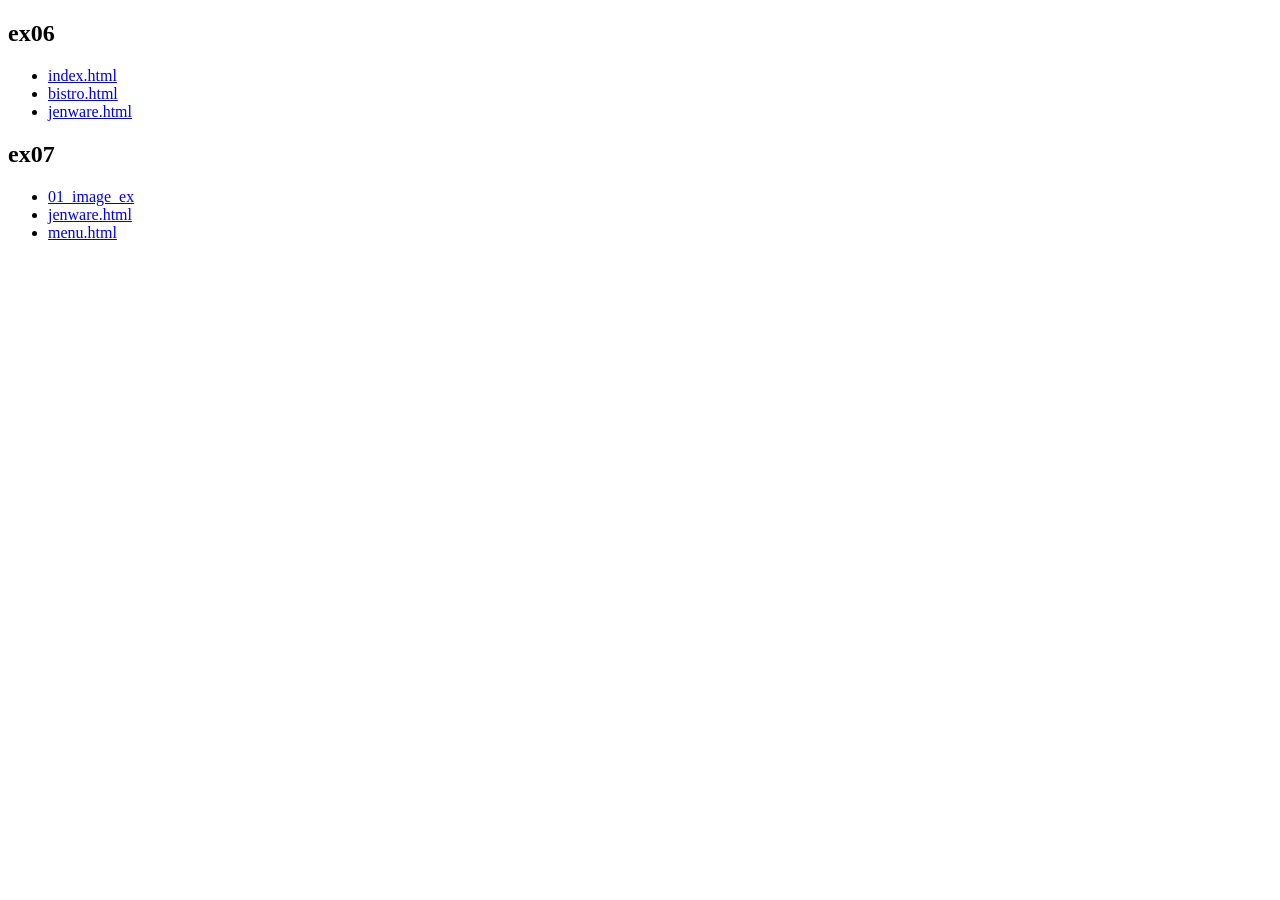
==== index.html @ 70ced910 "0615" ====
<!DOCTYPE html>
<html lang="zh-Hant">
<head>
    <meta charset="UTF-8">
    <title></title>
</head>
<body>
    <main id="app">
        <section>
            <h2>ex06</h2>
            <ul>
                <li><a href="./ex06/index.html">index.html</a></li>
                <li><a href="./ex06/bistro.html">bistro.html</a></li>
                <li><a href="./ex06/jenware.html">jenware.html</a></li>
            </ul>
        </section>
        
        <section>
            <h2>ex07</h2>
            <ul>
                <li><a href="./ex07/01_image_ex/image.html">01_image_ex</a></li>
                <li><a href="./ex07/jenware.html">jenware.html</a></li>
                <li><a href="./ex07/menu.html">menu.html</a></li>
            </ul>
        </section>
    </main>
    <script src="./assets/main.js"></script>
</body>
</html>
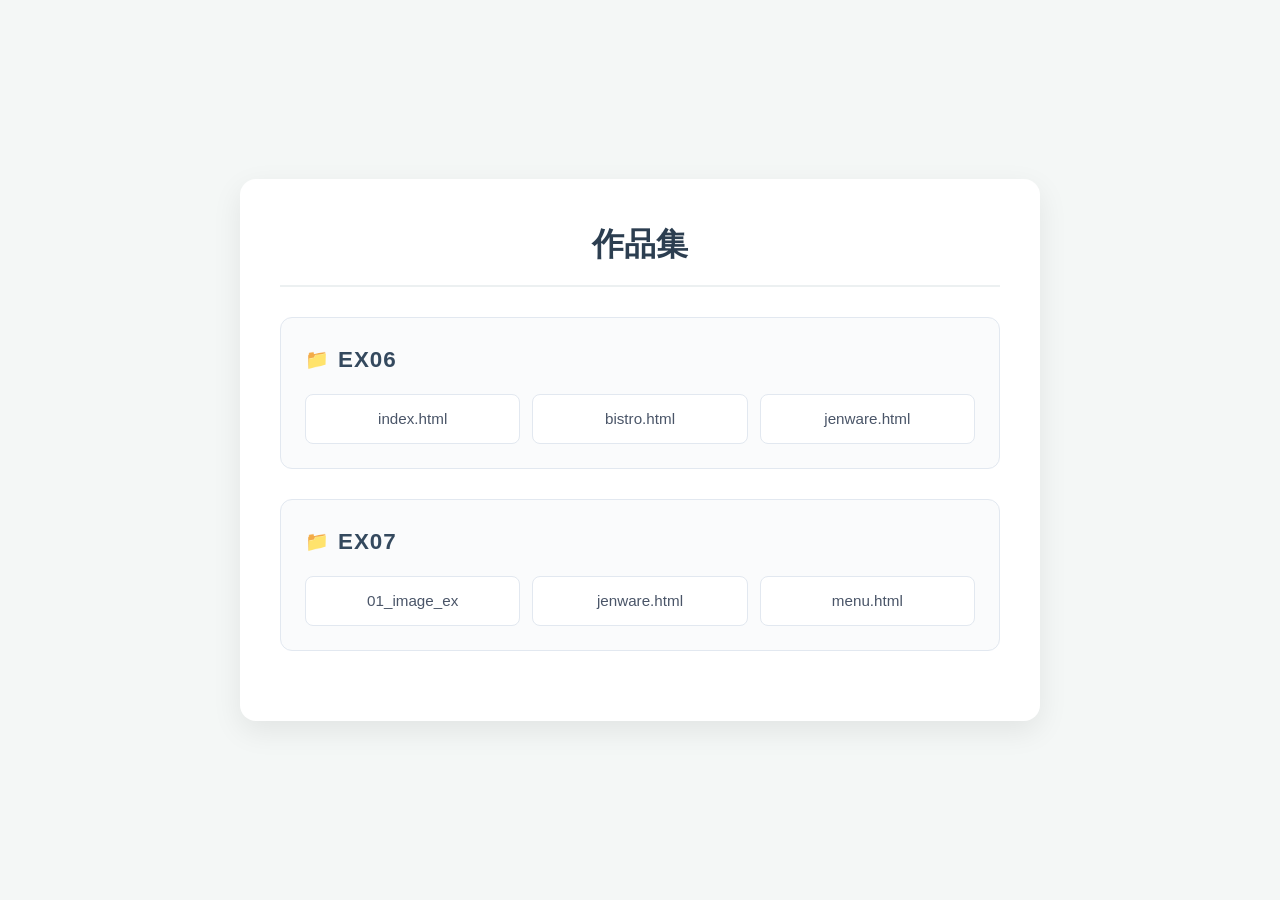
==== commit a97f64ce: "0622" ====
--- a/index.html
+++ b/index.html
@@ -1,8 +1,116 @@
 <!DOCTYPE html>
-<html lang="zh-Hant">
+<html lang="zh-TW">
 <head>
     <meta charset="UTF-8">
-    <title></title>
+    <meta name="viewport" content="width=device-width, initial-scale=1.0">
+    <title>作業與專案目錄</title>
+    <style>
+        /* 基礎重設與字型設定 */
+        * {
+            box-sizing: border-box;
+            margin: 0;
+            padding: 0;
+        }
+        body {
+            font-family: 'Segoe UI', Tahoma, Geneva, Verdana, sans-serif, "Microsoft JhengHei";
+            background-color: #f4f7f6;
+            color: #333;
+            line-height: 1.6;
+            display: flex;
+            justify-content: center;
+            align-items: center;
+            min-height: 100vh;
+            padding: 20px;
+        }
+
+        /* 主容器排版 */
+        #app {
+            width: 100%;
+            max-width: 800px;
+            background: #ffffff;
+            padding: 40px;
+            border-radius: 16px;
+            box-shadow: 0 10px 30px rgba(0, 0, 0, 0.08);
+        }
+
+        /* 頂部標題（可選，這邊幫你預留一個網頁大標題的感覺） */
+        #app::before {
+            content: "作品集";
+            display: block;
+            font-size: 2rem;
+            font-weight: 700;
+            color: #2c3e50;
+            margin-bottom: 30px;
+            text-align: center;
+            border-bottom: 2px solid #ecf0f1;
+            padding-bottom: 15px;
+        }
+
+        /* 區塊（ex06, ex07）卡片化 */
+        section {
+            margin-bottom: 30px;
+            background: #fafbfc;
+            border: 1px solid #e2e8f0;
+            border-radius: 12px;
+            padding: 24px;
+            transition: transform 0.2s, box-shadow 0.2s;
+        }
+        section:hover {
+            transform: translateY(-2px);
+            box-shadow: 0 6px 12px rgba(0, 0, 0, 0.05);
+        }
+
+        /* 區塊標題 */
+        h2 {
+            font-size: 1.4rem;
+            color: #34495e;
+            margin-bottom: 16px;
+            text-transform: uppercase;
+            letter-spacing: 1px;
+            display: flex;
+            align-items: center;
+        }
+        h2::before {
+            content: "📁";
+            margin-right: 8px;
+            font-size: 1.2rem;
+        }
+
+        /* 列表排版（改為網格或彈性佈局，不再是死板的清單） */
+        ul {
+            list-style: none;
+            display: grid;
+            grid-template-columns: repeat(auto-fill, minmax(180px, 1fr));
+            gap: 12px;
+        }
+
+        /* 超連結按鈕化 */
+        li a {
+            display: block;
+            text-decoration: none;
+            color: #4a5568;
+            background: #ffffff;
+            padding: 12px 16px;
+            border-radius: 8px;
+            border: 1px solid #e2e8f0;
+            text-align: center;
+            font-weight: 500;
+            font-size: 0.95rem;
+            transition: all 0.2s ease-in-out;
+            white-space: nowrap;
+            overflow: hidden;
+            text-overflow: ellipsis;
+        }
+
+        /* 超連結滑鼠懸停特效 */
+        li a:hover {
+            color: #ffffff;
+            background: #3182ce;
+            border-color: #3182ce;
+            box-shadow: 0 4px 6px rgba(49, 130, 206, 0.2);
+            transform: scale(1.03);
+        }
+    </style>
 </head>
 <body>
     <main id="app">
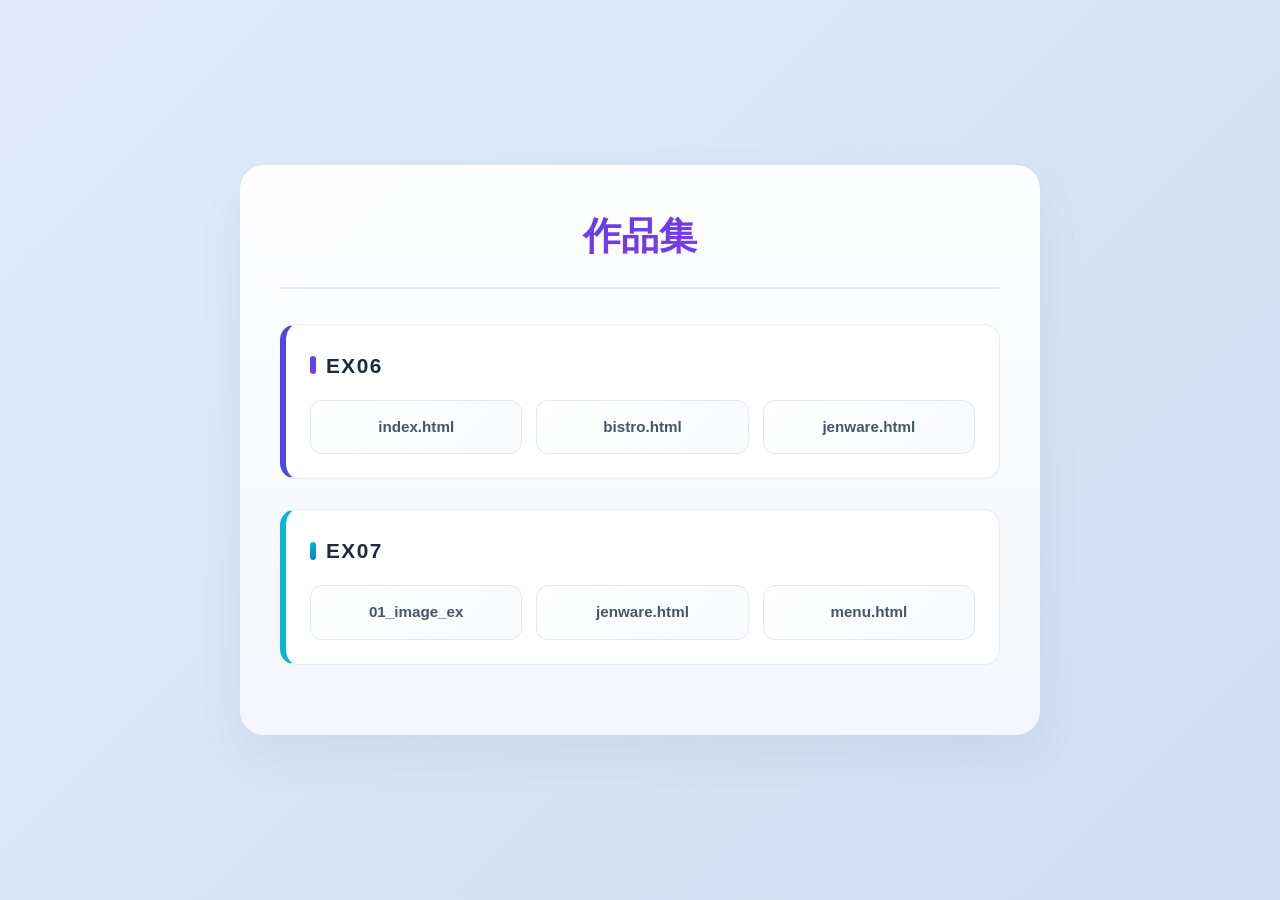
==== commit 36b7f205: "0622" ====
--- a/index.html
+++ b/index.html
@@ -13,7 +13,8 @@
         }
         body {
             font-family: 'Segoe UI', Tahoma, Geneva, Verdana, sans-serif, "Microsoft JhengHei";
-            background-color: #f4f7f6;
+            /* 背景：改用現代科技感的暗色至亮色大範圍漸層 */
+            background: linear-gradient(135deg, #e0eafc 0%, #cfdef3 100%);
             color: #333;
             line-height: 1.6;
             display: flex;
@@ -27,88 +28,124 @@
         #app {
             width: 100%;
             max-width: 800px;
-            background: #ffffff;
+            /* 讓主容器帶有微微的半透明與白至灰漸層，增加懸浮層次感 */
+            background: linear-gradient(180deg, rgba(255, 255, 255, 0.95) 0%, rgba(245, 247, 250, 0.95) 100%);
             padding: 40px;
-            border-radius: 16px;
-            box-shadow: 0 10px 30px rgba(0, 0, 0, 0.08);
+            border-radius: 24px;
+            box-shadow: 0 20px 50px rgba(0, 0, 0, 0.05);
+            backdrop-filter: blur(10px);
         }
 
-        /* 頂部標題（可選，這邊幫你預留一個網頁大標題的感覺） */
+        /* 頂部標題：炫彩漸層字體 */
         #app::before {
             content: "作品集";
             display: block;
-            font-size: 2rem;
-            font-weight: 700;
-            color: #2c3e50;
-            margin-bottom: 30px;
+            font-size: 2.4rem;
+            font-weight: 800;
+            /* 標題漸層：經典藍紫極光色 */
+            background: linear-gradient(135deg, #4f46e5 0%, #9333ea 100%);
+            -webkit-background-clip: text;
+            -webkit-text-fill-color: transparent;
+            margin-bottom: 35px;
             text-align: center;
-            border-bottom: 2px solid #ecf0f1;
-            padding-bottom: 15px;
+            border-bottom: 2px solid #e2e8f0;
+            padding-bottom: 20px;
         }
 
         /* 區塊（ex06, ex07）卡片化 */
         section {
             margin-bottom: 30px;
-            background: #fafbfc;
-            border: 1px solid #e2e8f0;
-            border-radius: 12px;
+            background: #ffffff;
+            border: 1px solid rgba(226, 232, 240, 0.8);
+            border-radius: 16px;
             padding: 24px;
-            transition: transform 0.2s, box-shadow 0.2s;
+            transition: all 0.3s cubic-bezier(0.25, 0.8, 0.25, 1);
+            position: relative;
         }
-        section:hover {
-            transform: translateY(-2px);
-            box-shadow: 0 6px 12px rgba(0, 0, 0, 0.05);
+        
+        /* 區塊 1 的左側漸層條 */
+        section:nth-of-type(1) {
+            border-left: 6px solid #4f46e5;
+        }
+        /* 區塊 2 的左側漸層條（換個多層次的青綠至深藍漸層） */
+        section:nth-of-type(2) {
+            border-left: 6px solid #06b6d4;
         }
 
-        /* 區塊標題 */
+        section:hover {
+            transform: translateY(-4px);
+            box-shadow: 0 12px 24px rgba(0, 0, 0, 0.06);
+        }
+
+        /* 區塊標題：配合左側邊框的極簡幾何方塊 */
         h2 {
-            font-size: 1.4rem;
-            color: #34495e;
-            margin-bottom: 16px;
+            font-size: 1.3rem;
+            color: #1e293b;
+            margin-bottom: 18px;
             text-transform: uppercase;
-            letter-spacing: 1px;
+            letter-spacing: 1.5px;
             display: flex;
             align-items: center;
         }
         h2::before {
-            content: "📁";
-            margin-right: 8px;
-            font-size: 1.2rem;
+            content: "";
+            display: inline-block;
+            width: 6px;
+            height: 18px;
+            border-radius: 4px;
+            margin-right: 10px;
+        }
+        /* 給小方塊個別對應的漸層色 */
+        section:nth-of-type(1) h2::before {
+            background: linear-gradient(to bottom, #4f46e5, #7c3aed);
+        }
+        section:nth-of-type(2) h2::before {
+            background: linear-gradient(to bottom, #06b6d4, #0284c7);
         }
 
-        /* 列表排版（改為網格或彈性佈局，不再是死板的清單） */
+        /* 列表排版 */
         ul {
             list-style: none;
             display: grid;
             grid-template-columns: repeat(auto-fill, minmax(180px, 1fr));
-            gap: 12px;
+            gap: 14px;
         }
 
         /* 超連結按鈕化 */
         li a {
             display: block;
             text-decoration: none;
-            color: #4a5568;
-            background: #ffffff;
-            padding: 12px 16px;
-            border-radius: 8px;
+            color: #475569;
+            /* 預態也是極淡的柔和漸層 */
+            background: linear-gradient(135deg, #ffffff 0%, #f8fafc 100%);
+            padding: 14px 16px;
+            border-radius: 12px;
             border: 1px solid #e2e8f0;
             text-align: center;
-            font-weight: 500;
+            font-weight: 600;
             font-size: 0.95rem;
-            transition: all 0.2s ease-in-out;
+            transition: all 0.25s ease;
             white-space: nowrap;
             overflow: hidden;
             text-overflow: ellipsis;
         }
 
-        /* 超連結滑鼠懸停特效 */
-        li a:hover {
+        /* 區塊 1 按鈕滑鼠懸停：深邃藍紫漸層 */
+        section:nth-of-type(1) li a:hover {
             color: #ffffff;
-            background: #3182ce;
-            border-color: #3182ce;
-            box-shadow: 0 4px 6px rgba(49, 130, 206, 0.2);
-            transform: scale(1.03);
+            background: linear-gradient(135deg, #4f46e5 0%, #7c3aed 100%);
+            border-color: transparent;
+            box-shadow: 0 8px 20px rgba(79, 70, 229, 0.35);
+            transform: translateY(-2px);
+        }
+
+        /* 區塊 2 按鈕滑鼠懸停：明亮青藍漸層 */
+        section:nth-of-type(2) li a:hover {
+            color: #ffffff;
+            background: linear-gradient(135deg, #06b6d4 0%, #0284c7 100%);
+            border-color: transparent;
+            box-shadow: 0 8px 20px rgba(6, 182, 212, 0.35);
+            transform: translateY(-2px);
         }
     </style>
 </head>
